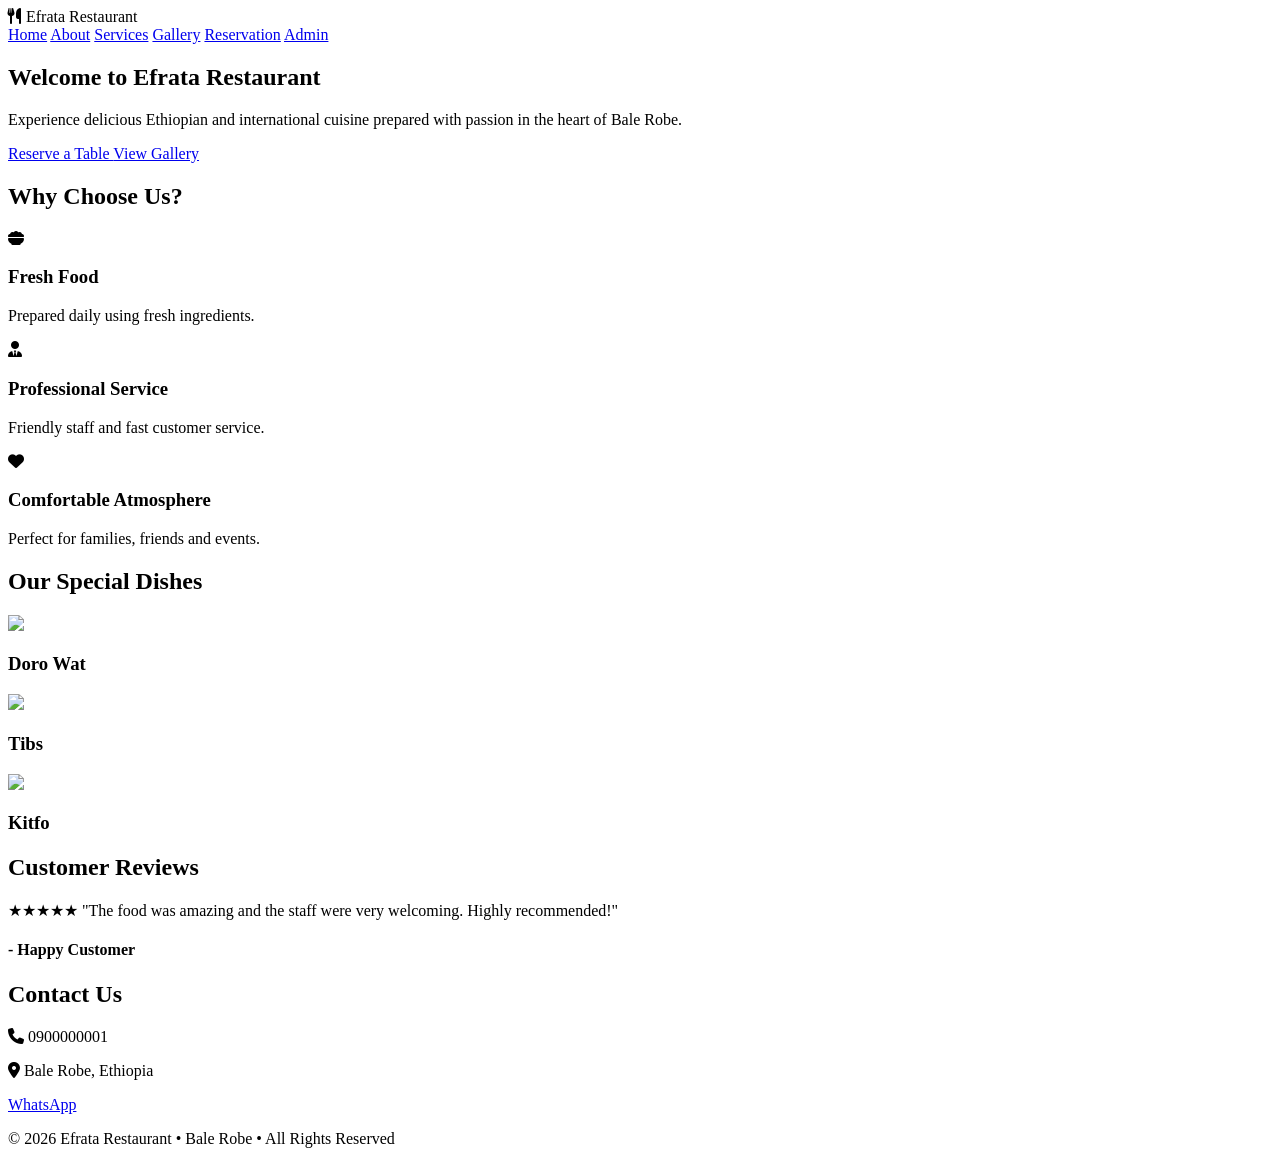
==== index.html @ 3c390d16 "Create index.html" ====
<!DOCTYPE html>
<html lang="en">
<head>
    <meta charset="UTF-8">
    <meta name="viewport" content="width=device-width, initial-scale=1.0">
    <title>Efrata Restaurant | Bale Robe</title>

    <link rel="stylesheet" href="style.css">

    <link href="https://fonts.googleapis.com/css2?family=Poppins:wght@300;400;500;600;700&display=swap" rel="stylesheet">

    <link rel="stylesheet"
    href="https://cdnjs.cloudflare.com/ajax/libs/font-awesome/6.5.2/css/all.min.css">
</head>

<body>

<header>
    <div class="logo">
        <i class="fas fa-utensils"></i>
        Efrata Restaurant
    </div>

    <nav>
        <a href="index.html">Home</a>
        <a href="about.html">About</a>
        <a href="services.html">Services</a>
        <a href="gallery.html">Gallery</a>
        <a href="reservation.html">Reservation</a>
        <a href="admin.html">Admin</a>
    </nav>
</header>

<section class="hero">

<div class="overlay"></div>

<div class="hero-content">

<h1>Welcome to Efrata Restaurant</h1>

<p>
Experience delicious Ethiopian and international cuisine
prepared with passion in the heart of Bale Robe.
</p>

<a href="reservation.html" class="btn">
Reserve a Table
</a>

<a href="gallery.html" class="btn2">
View Gallery
</a>

</div>

</section>

<section class="welcome">

<h2>Why Choose Us?</h2>

<div class="features">

<div class="feature">

<i class="fas fa-bowl-food"></i>

<h3>Fresh Food</h3>

<p>Prepared daily using fresh ingredients.</p>

</div>

<div class="feature">

<i class="fas fa-user-tie"></i>

<h3>Professional Service</h3>

<p>Friendly staff and fast customer service.</p>

</div>

<div class="feature">

<i class="fas fa-heart"></i>

<h3>Comfortable Atmosphere</h3>

<p>Perfect for families, friends and events.</p>

</div>

</div>

</section>

<section class="special">

<h2>Our Special Dishes</h2>

<div class="cards">

<div class="card">
<img src="images/food1.jpg">
<h3>Doro Wat</h3>
</div>

<div class="card">
<img src="images/food2.jpg">
<h3>Tibs</h3>
</div>

<div class="card">
<img src="images/food3.jpg">
<h3>Kitfo</h3>
</div>

</div>

</section>

<section class="testimonials">

<h2>Customer Reviews</h2>

<div class="review">

<p>
★★★★★
"The food was amazing and the staff were very welcoming.
Highly recommended!"
</p>

<h4>- Happy Customer</h4>

</div>

</section>

<section class="contact-home">

<h2>Contact Us</h2>

<p><i class="fas fa-phone"></i> 0900000001</p>

<p><i class="fas fa-location-dot"></i> Bale Robe, Ethiopia</p>

<a href="https://wa.me/251900000001" class="btn">
WhatsApp
</a>

</section>

<footer>

<p>
© 2026 Efrata Restaurant • Bale Robe • All Rights Reserved
</p>

</footer>

<script src="script.js"></script>

</body>
</html>
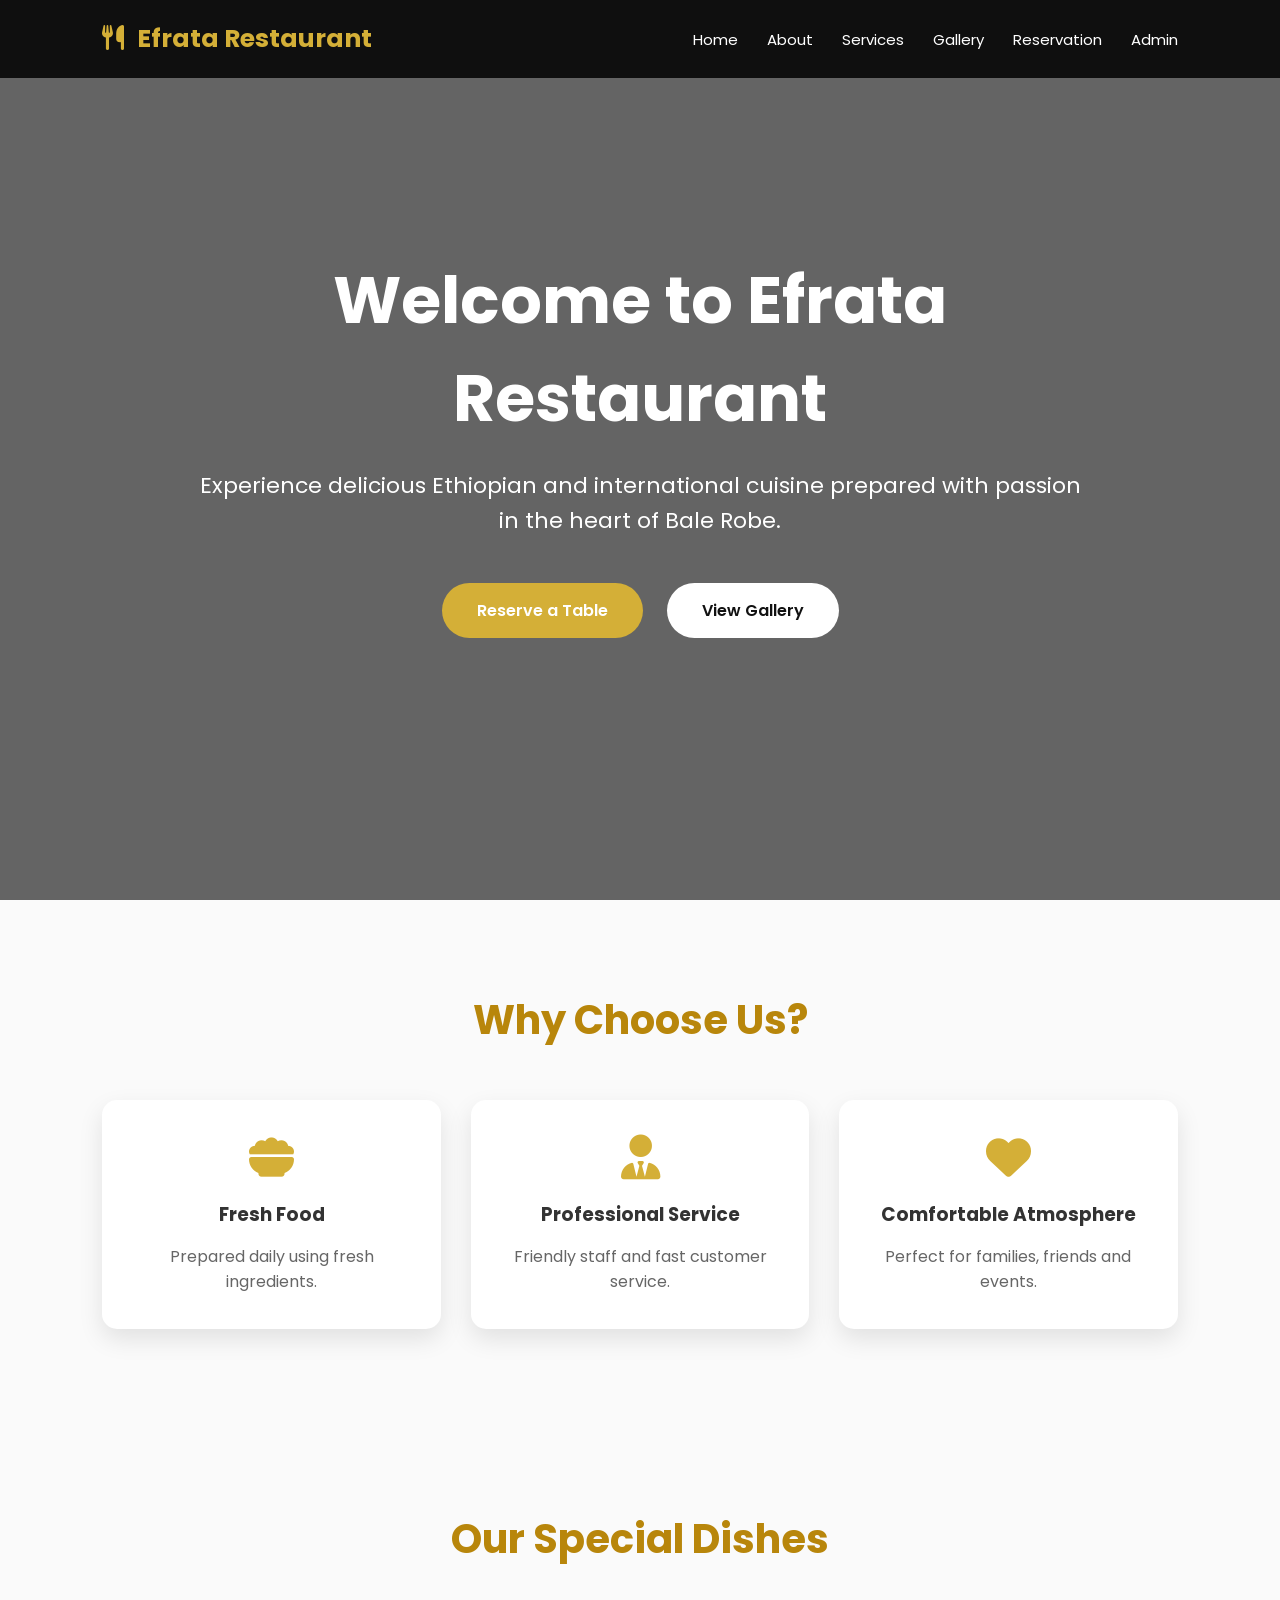
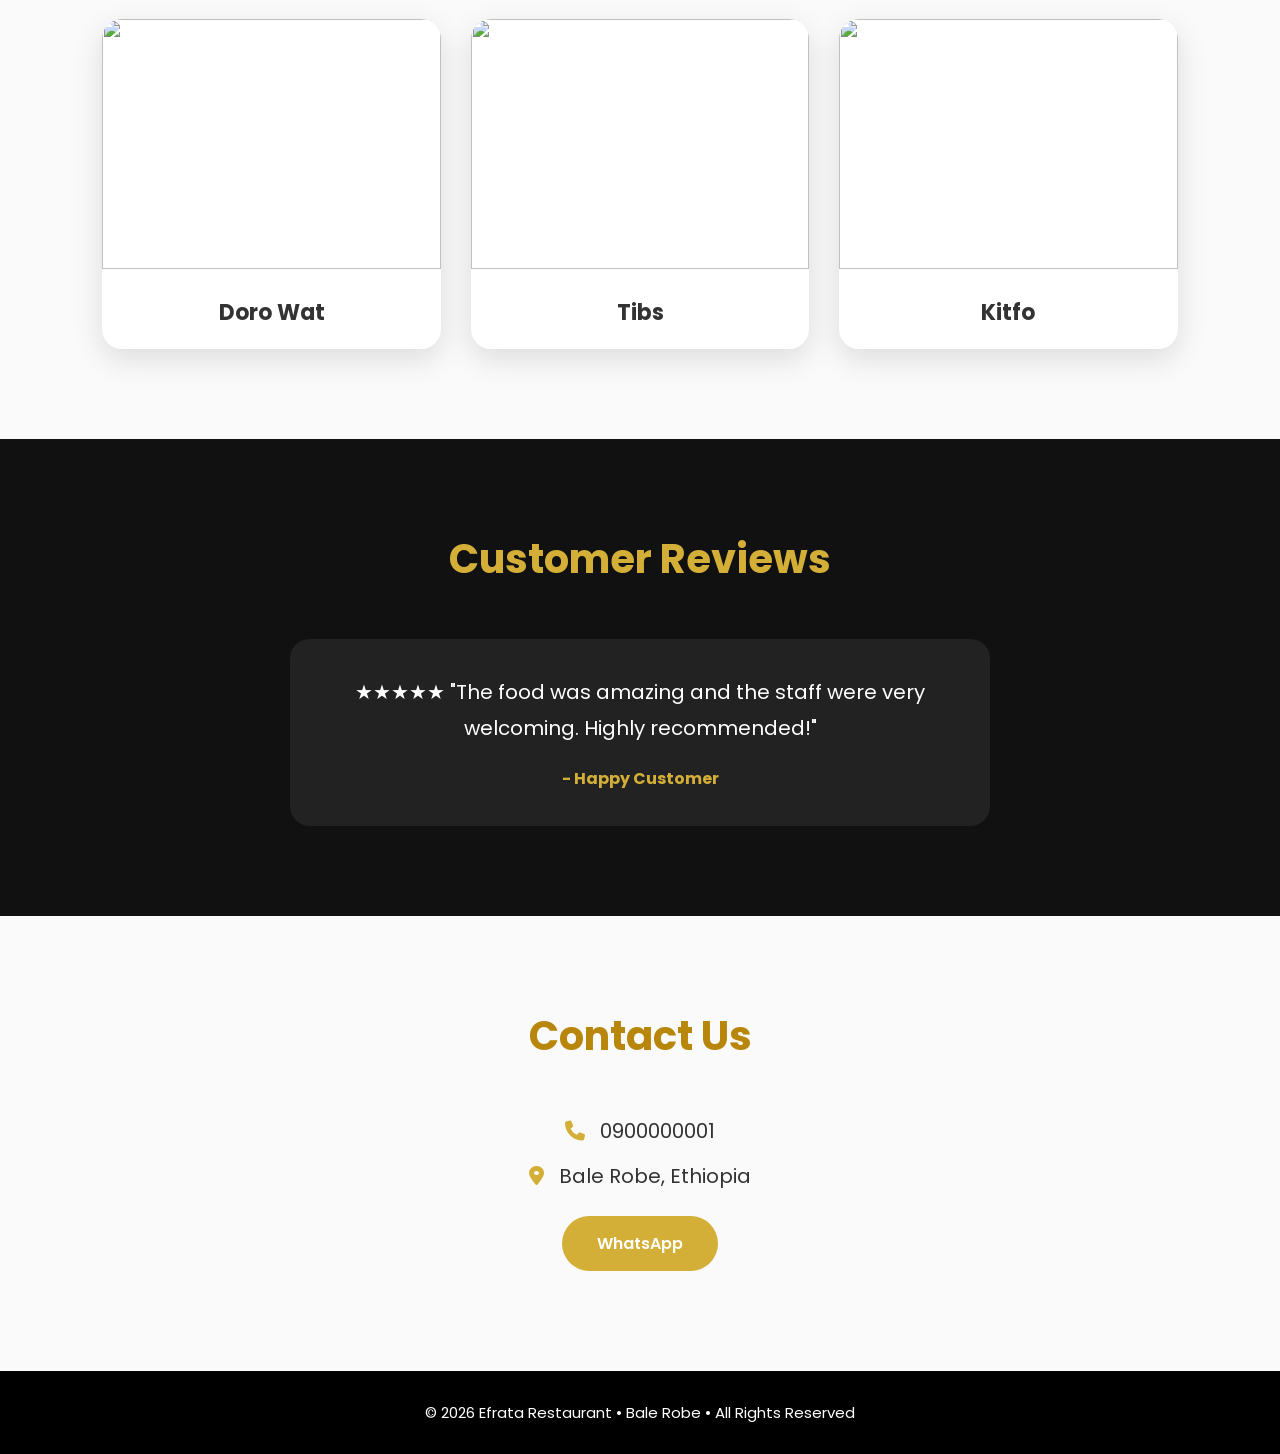
==== commit 40980e76: "Update index.html" ====
--- a/index.html
+++ b/index.html
@@ -161,7 +161,7 @@
 
 </footer>
 
-<script src="script.js"></script>
+<script type="module" src="script.js"></script>
 
 </body>
 </html>
--- a/style.css
+++ b/style.css
@@ -0,0 +1,588 @@
+*{
+    margin:0;
+    padding:0;
+    box-sizing:border-box;
+    font-family:'Poppins',sans-serif;
+}
+
+html{
+    scroll-behavior:smooth;
+}
+
+body{
+    background:#fafafa;
+    color:#333;
+}
+
+/* Header */
+
+header{
+    position:fixed;
+    top:0;
+    left:0;
+    width:100%;
+    padding:20px 8%;
+    display:flex;
+    justify-content:space-between;
+    align-items:center;
+    background:rgba(0,0,0,0.85);
+    z-index:1000;
+    backdrop-filter:blur(10px);
+}
+
+.logo{
+    color:#d4af37;
+    font-size:25px;
+    font-weight:700;
+}
+
+.logo i{
+    margin-right:8px;
+}
+
+nav a{
+    color:white;
+    text-decoration:none;
+    margin-left:25px;
+    font-size:15px;
+    transition:.3s;
+}
+
+nav a:hover{
+    color:#d4af37;
+}
+
+
+/* Hero Section */
+
+.hero{
+
+    height:100vh;
+    background:
+    linear-gradient(
+    rgba(0,0,0,.6),
+    rgba(0,0,0,.6)
+    ),
+    url("images/hero.jpg");
+
+    background-size:cover;
+    background-position:center;
+
+    display:flex;
+    align-items:center;
+    justify-content:center;
+
+    text-align:center;
+    position:relative;
+
+}
+
+
+.hero-content{
+
+    color:white;
+    max-width:900px;
+    animation:fadeUp 1.5s ease;
+
+}
+
+
+.hero h1{
+
+    font-size:65px;
+    font-weight:700;
+    margin-bottom:20px;
+
+}
+
+
+.hero p{
+
+    font-size:22px;
+    line-height:1.6;
+    margin-bottom:35px;
+
+}
+
+
+/* Buttons */
+
+.btn,
+.btn2{
+
+    display:inline-block;
+    padding:15px 35px;
+    border-radius:50px;
+    text-decoration:none;
+    margin:10px;
+    font-weight:600;
+    transition:.4s;
+
+}
+
+
+.btn{
+
+    background:#d4af37;
+    color:white;
+
+}
+
+
+.btn2{
+
+    background:white;
+    color:#111;
+
+}
+
+
+.btn:hover,
+.btn2:hover{
+
+    transform:translateY(-5px);
+    box-shadow:0 10px 25px rgba(0,0,0,.3);
+
+}
+
+
+
+/* Sections */
+
+section{
+
+    padding:90px 8%;
+
+}
+
+
+h2{
+
+    text-align:center;
+    color:#b8860b;
+    font-size:40px;
+    margin-bottom:50px;
+
+}
+
+
+/* Features */
+
+.features{
+
+    display:grid;
+    grid-template-columns:repeat(auto-fit,minmax(250px,1fr));
+    gap:30px;
+
+}
+
+
+.feature{
+
+    background:white;
+    padding:35px;
+    text-align:center;
+    border-radius:15px;
+    box-shadow:0 10px 25px rgba(0,0,0,.1);
+    transition:.4s;
+
+}
+
+
+.feature:hover{
+
+    transform:translateY(-10px);
+
+}
+
+
+.feature i{
+
+    font-size:45px;
+    color:#d4af37;
+    margin-bottom:20px;
+
+}
+
+
+.feature h3{
+
+    margin-bottom:15px;
+
+}
+
+
+.feature p{
+
+    color:#666;
+
+}
+/* Special Dishes */
+
+.cards{
+
+    display:grid;
+    grid-template-columns:repeat(auto-fit,minmax(280px,1fr));
+    gap:30px;
+
+}
+
+
+.card{
+
+    background:white;
+    border-radius:20px;
+    overflow:hidden;
+    box-shadow:0 10px 30px rgba(0,0,0,.12);
+    transition:.4s;
+
+}
+
+
+.card:hover{
+
+    transform:translateY(-10px);
+
+}
+
+
+.card img{
+
+    width:100%;
+    height:250px;
+    object-fit:cover;
+
+}
+
+
+.card h3{
+
+    padding:20px;
+    font-size:22px;
+    text-align:center;
+    color:#333;
+
+}
+
+
+
+/* Testimonials */
+
+.testimonials{
+
+    background:#111;
+    color:white;
+    text-align:center;
+
+}
+
+
+.testimonials h2{
+
+    color:#d4af37;
+
+}
+
+
+.review{
+
+    max-width:700px;
+    margin:auto;
+    background:#222;
+    padding:35px;
+    border-radius:20px;
+
+}
+
+
+.review p{
+
+    font-size:20px;
+    line-height:1.8;
+
+}
+
+
+.review h4{
+
+    margin-top:20px;
+    color:#d4af37;
+
+}
+
+
+
+/* Contact */
+
+.contact-home{
+
+    text-align:center;
+
+}
+
+
+.contact-home p{
+
+    font-size:20px;
+    margin:15px;
+
+}
+
+
+.contact-home i{
+
+    color:#d4af37;
+    margin-right:10px;
+
+}
+
+
+
+/* Footer */
+
+footer{
+
+    background:#000;
+    color:white;
+    text-align:center;
+    padding:30px;
+
+}
+
+
+footer p{
+
+    font-size:15px;
+
+}
+
+
+
+/* Gallery Page */
+
+.gallery{
+
+    display:grid;
+    grid-template-columns:repeat(auto-fit,minmax(250px,1fr));
+    gap:25px;
+
+}
+
+
+.gallery img{
+
+    width:100%;
+    height:260px;
+    object-fit:cover;
+    border-radius:15px;
+    transition:.4s;
+
+}
+
+
+.gallery img:hover{
+
+    transform:scale(1.05);
+
+}
+
+
+
+/* Reservation Form */
+
+.form-container{
+
+    max-width:700px;
+    margin:auto;
+    background:white;
+    padding:40px;
+    border-radius:20px;
+    box-shadow:0 10px 30px rgba(0,0,0,.1);
+
+}
+
+
+.form-container input,
+.form-container textarea,
+.form-container select{
+
+    width:100%;
+    padding:15px;
+    margin:10px 0;
+    border:1px solid #ddd;
+    border-radius:10px;
+    outline:none;
+
+}
+
+
+.form-container button{
+
+    width:100%;
+    border:none;
+    cursor:pointer;
+    font-size:17px;
+
+}
+
+
+
+/* Services */
+
+.services-grid{
+
+    display:grid;
+    grid-template-columns:repeat(auto-fit,minmax(250px,1fr));
+    gap:25px;
+
+}
+
+
+.service-box{
+
+    background:white;
+    padding:30px;
+    text-align:center;
+    border-radius:15px;
+    box-shadow:0 10px 25px rgba(0,0,0,.1);
+    transition:.3s;
+
+}
+
+
+.service-box:hover{
+
+    transform:translateY(-8px);
+
+}
+
+
+.service-box i{
+
+    color:#d4af37;
+    font-size:40px;
+    margin-bottom:15px;
+
+}
+
+
+
+/* Admin Dashboard */
+
+.admin-container{
+
+    max-width:1000px;
+    margin:auto;
+
+}
+
+
+.admin-card{
+
+    background:white;
+    padding:25px;
+    margin:20px 0;
+    border-radius:15px;
+    box-shadow:0 10px 25px rgba(0,0,0,.1);
+
+}
+
+
+
+/* Animations */
+
+@keyframes fadeUp{
+
+    from{
+
+        opacity:0;
+        transform:translateY(50px);
+
+    }
+
+    to{
+
+        opacity:1;
+        transform:translateY(0);
+
+    }
+
+}
+
+
+
+/* Mobile Responsive */
+
+@media(max-width:900px){
+
+header{
+
+    flex-direction:column;
+    padding:15px;
+
+}
+
+
+nav{
+
+    margin-top:15px;
+
+}
+
+
+nav a{
+
+    margin:8px;
+    display:inline-block;
+
+}
+
+
+.hero h1{
+
+    font-size:42px;
+
+}
+
+
+.hero p{
+
+    font-size:18px;
+
+}
+
+
+h2{
+
+    font-size:32px;
+
+}
+
+}
+
+
+
+@media(max-width:500px){
+
+.hero h1{
+
+    font-size:34px;
+
+}
+
+
+.btn,
+.btn2{
+
+    padding:12px 25px;
+
+}
+
+
+.logo{
+
+    font-size:20px;
+
+}
+
+}
